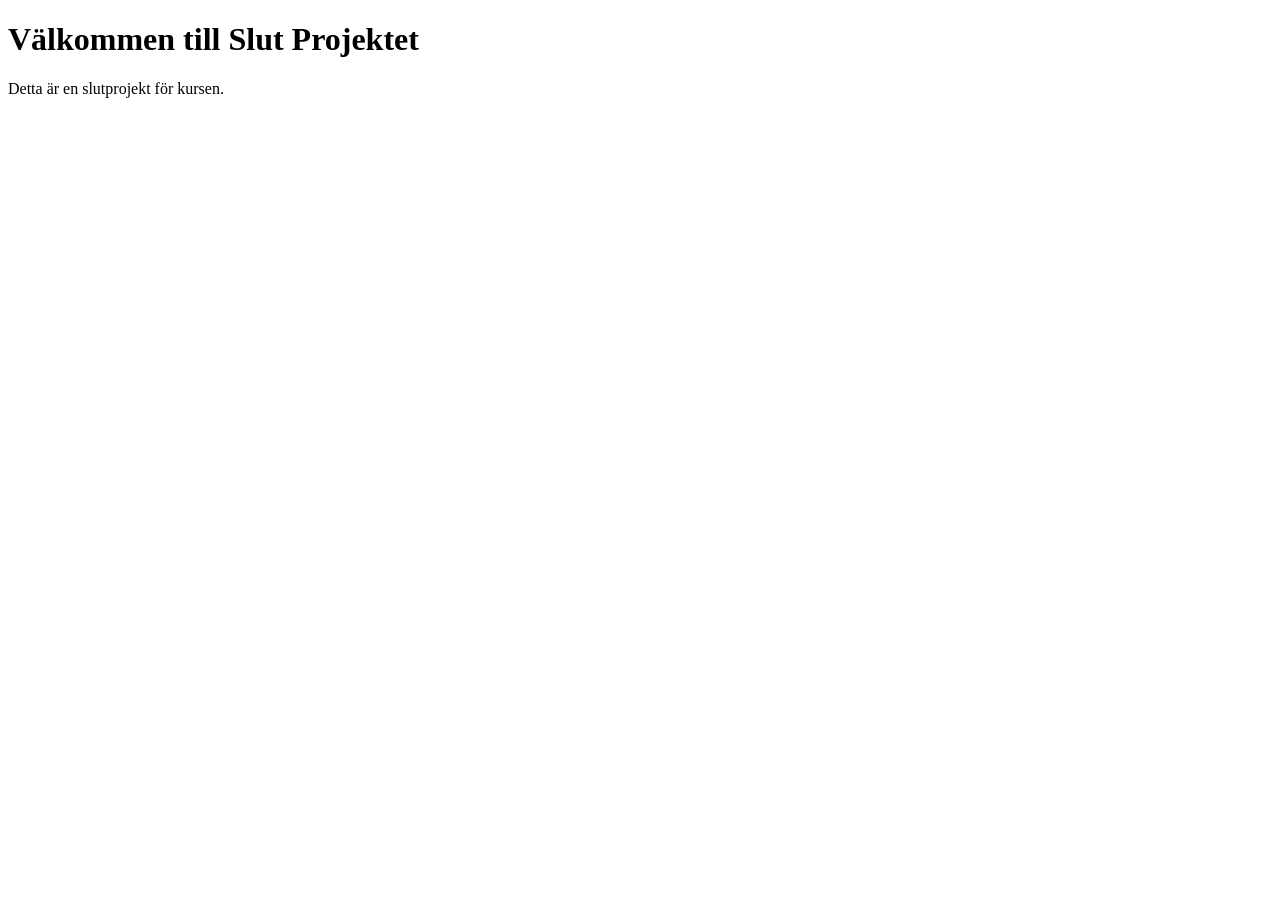
==== index.html @ b1b42b53 "A" ====
<!DOCTYPE html>
<html lang="en">
<head>
    <meta charset="UTF-8">
    <meta name="viewport" content="width=device-width, initial-scale=1.0">
    <title>Slut Projekt</title>
</head>
<body>
    <h1>Välkommen till Slut Projektet</h1>
    <p>Detta är en slutprojekt för kursen.</p>
</body>
</html>
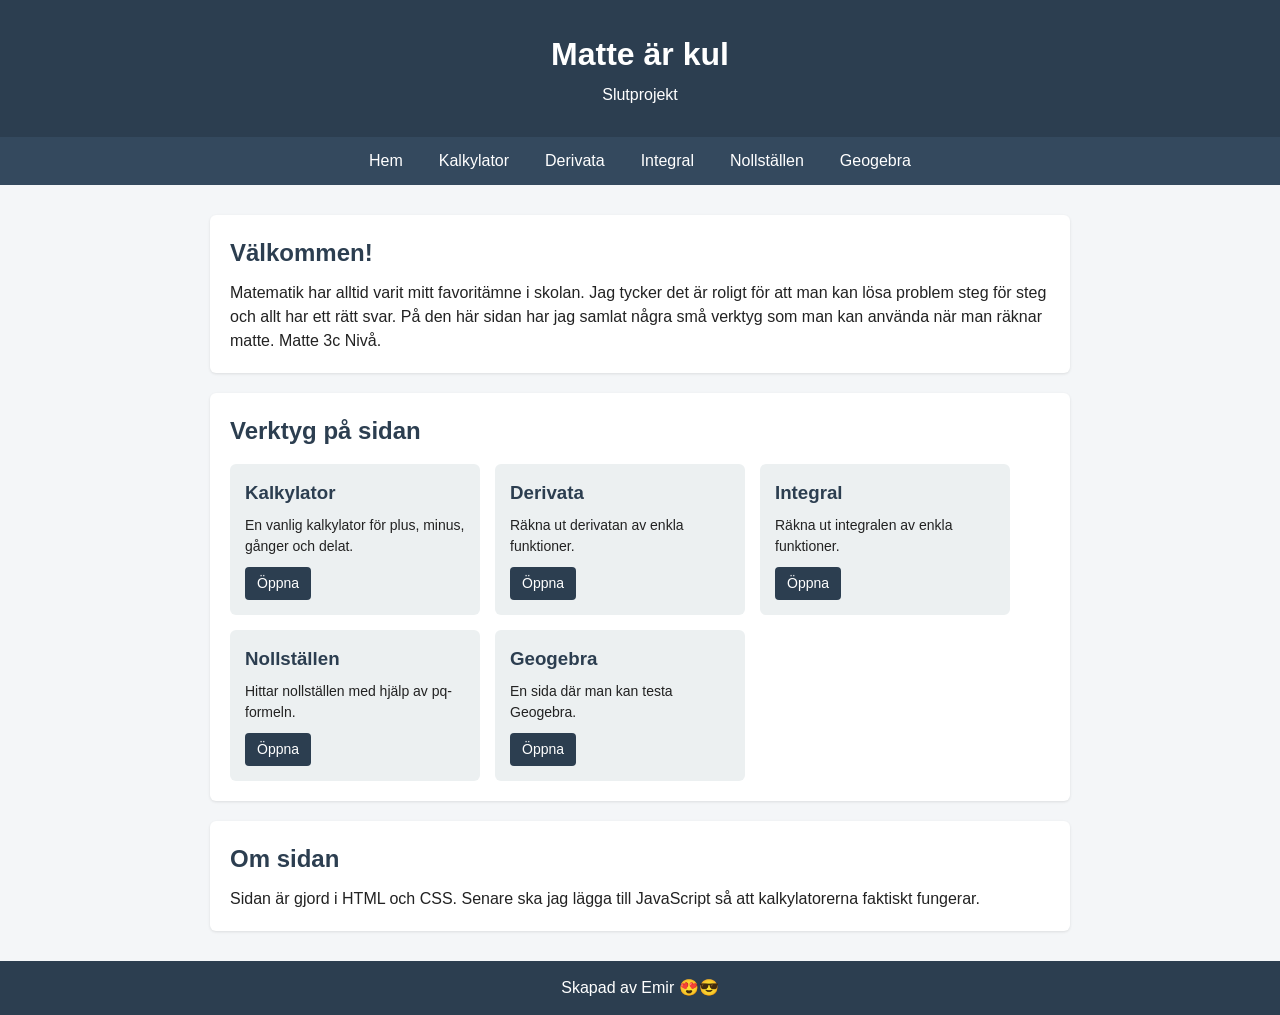
==== commit d25d6add: "glömde pusha innan" ====
--- a/index.html
+++ b/index.html
@@ -1,12 +1,93 @@
 <!DOCTYPE html>
-<html lang="en">
+<html lang="sv">
 <head>
     <meta charset="UTF-8">
     <meta name="viewport" content="width=device-width, initial-scale=1.0">
-    <title>Slut Projekt</title>
+    <title>Matte - Slutprojekt</title>
+    <link rel="stylesheet" href="stylesheet.css">
 </head>
 <body>
-    <h1>Välkommen till Slut Projektet</h1>
-    <p>Detta är en slutprojekt för kursen.</p>
+
+    <header>
+        <h1>Matte är kul</h1>
+        <p>Slutprojekt</p>
+    </header>
+
+    <nav>
+        <ul>
+            <li><a href="index.html">Hem</a></li>
+            <li><a href="Kalkylator.html">Kalkylator</a></li>
+            <li><a href="Derivata.html">Derivata</a></li>
+            <li><a href="Integral.html">Integral</a></li>
+            <li><a href="Nollställen.html">Nollställen</a></li>
+            <li><a href="Geogebra.html">Geogebra</a></li>
+        </ul>
+    </nav>
+
+    <main>
+
+        <section class="intro">
+            <h2>Välkommen!</h2>
+            <p>
+                Matematik har alltid varit mitt favoritämne i skolan.
+                Jag tycker det är roligt för att man kan lösa problem
+                steg för steg och allt har ett rätt svar. På den här
+                sidan har jag samlat några små verktyg som man kan
+                använda när man räknar matte. Matte 3c Nivå.
+            </p>
+        </section>
+
+        <section class="verktyg">
+            <h2>Verktyg på sidan</h2>
+
+            <div class="kort-lista">
+
+                <div class="kort">
+                    <h3>Kalkylator</h3>
+                    <p>En vanlig kalkylator för plus, minus, gånger och delat.</p>
+                    <a href="Kalkylator.html">Öppna</a>
+                </div>
+
+                <div class="kort">
+                    <h3>Derivata</h3>
+                    <p>Räkna ut derivatan av enkla funktioner.</p>
+                    <a href="Derivata.html">Öppna</a>
+                </div>
+
+                <div class="kort">
+                    <h3>Integral</h3>
+                    <p>Räkna ut integralen av enkla funktioner.</p>
+                    <a href="Integral.html">Öppna</a>
+                </div>
+
+                <div class="kort">
+                    <h3>Nollställen</h3>
+                    <p>Hittar nollställen med hjälp av pq-formeln.</p>
+                    <a href="Nollställen.html">Öppna</a>
+                </div>
+
+                <div class="kort">
+                    <h3>Geogebra</h3>
+                    <p>En sida där man kan testa Geogebra.</p>
+                    <a href="Geogebra.html">Öppna</a>
+                </div>
+
+            </div>
+        </section>
+
+        <section class="om">
+            <h2>Om sidan</h2>
+            <p>
+                Sidan är gjord i HTML och CSS. Senare ska jag lägga till
+                JavaScript så att kalkylatorerna faktiskt fungerar.
+            </p>
+        </section>
+
+    </main>
+
+    <footer>
+        <p>Skapad av Emir 😍😎</p>
+    </footer>
+
 </body>
-</html> +</html>
--- a/stylesheet.css
+++ b/stylesheet.css
@@ -0,0 +1,111 @@
+* {
+    margin: 0;
+    padding: 0;
+    box-sizing: border-box;
+}
+
+body {
+    font-family: Arial, Helvetica, sans-serif;
+    background-color: #f4f6f8;
+    color: #222;
+    line-height: 1.5;
+}
+
+header {
+    background-color: #2c3e50;
+    color: white;
+    padding: 30px 20px;
+    text-align: center;
+}
+
+header h1 {
+    font-size: 32px;
+    margin-bottom: 5px;
+}
+
+nav {
+    background-color: #34495e;
+}
+
+nav ul {
+    list-style: none;
+    display: flex;
+    flex-wrap: wrap;
+    justify-content: center;
+}
+
+nav ul li a {
+    display: block;
+    color: white;
+    text-decoration: none;
+    padding: 12px 18px;
+}
+
+nav ul li a:hover {
+    background-color: #1abc9c;
+}
+
+main {
+    max-width: 900px;
+    margin: 30px auto;
+    padding: 0 20px;
+}
+
+section {
+    background-color: white;
+    padding: 20px;
+    margin-bottom: 20px;
+    border-radius: 6px;
+    box-shadow: 0 1px 3px rgba(0,0,0,0.1);
+}
+
+section h2 {
+    margin-bottom: 10px;
+    color: #2c3e50;
+}
+
+.kort-lista {
+    display: flex;
+    flex-wrap: wrap;
+    gap: 15px;
+    margin-top: 15px;
+}
+
+.kort {
+    background-color: #ecf0f1;
+    padding: 15px;
+    border-radius: 6px;
+    width: 250px;
+}
+
+.kort h3 {
+    margin-bottom: 8px;
+    color: #2c3e50;
+}
+
+.kort p {
+    margin-bottom: 10px;
+    font-size: 14px;
+}
+
+.kort a {
+    display: inline-block;
+    background-color: #2c3e50;
+    color: white;
+    padding: 6px 12px;
+    text-decoration: none;
+    border-radius: 4px;
+    font-size: 14px;
+}
+/* när man hovrar över knappen så ändras bakgrundsfärgen */
+.kort a:hover {
+    background-color: #1abc9c;
+}
+
+footer {
+    background-color: #2c3e50;
+    color: white;
+    text-align: center;
+    padding: 15px;
+    margin-top: 20px;
+}
